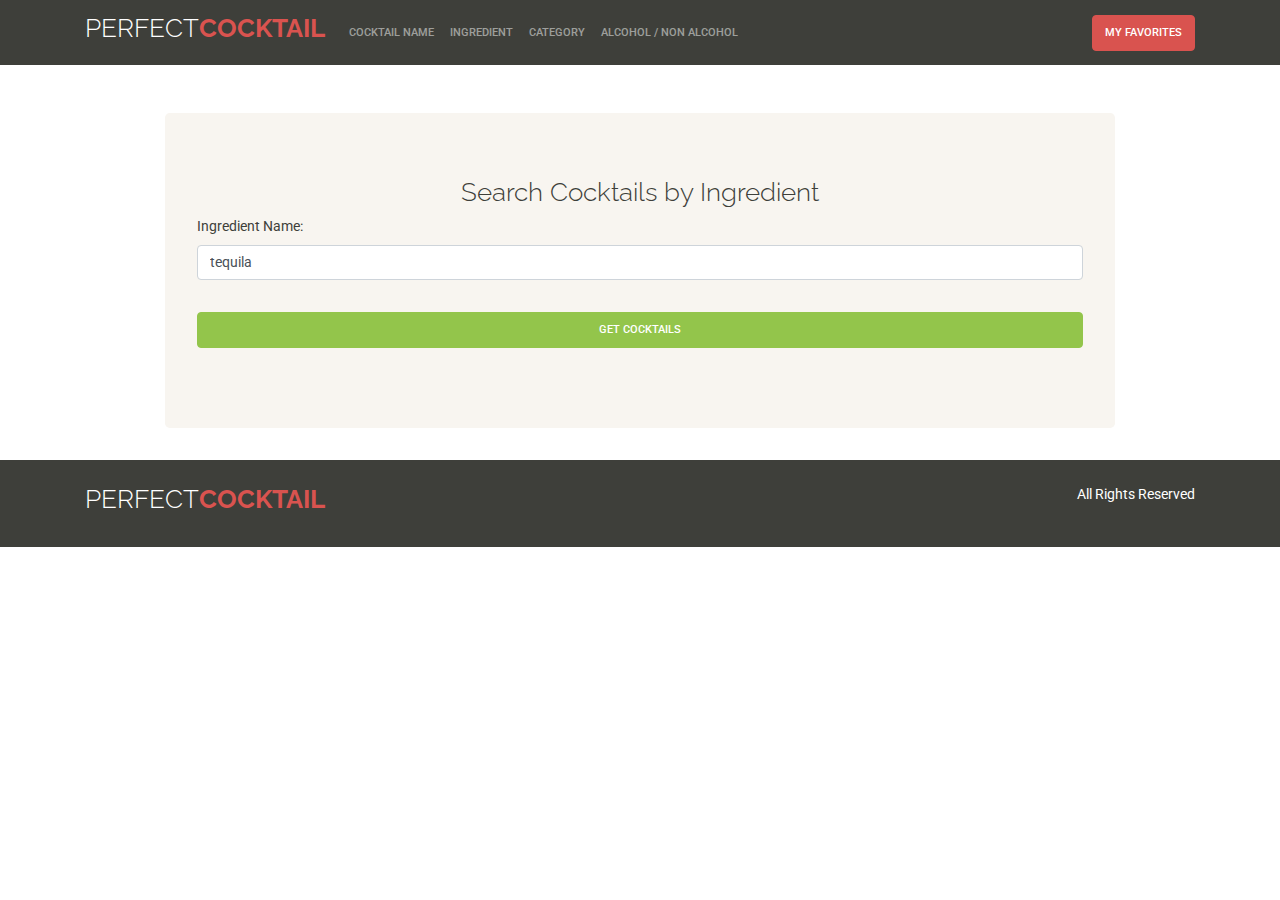
==== ingredient.html @ c0814a93 "first commit" ====
<!DOCTYPE html>
<html lang="en">
<head>
    <meta charset="UTF-8">
    <meta name="viewport" content="width=device-width, initial-scale=1.0">
    <meta http-equiv="X-UA-Compatible" content="ie=edge">
    <title>Perfect Cocktail | Search by Name</title>
    <link rel="stylesheet" href="css/bootstrap.css">
    <link href="https://fonts.googleapis.com/css?family=Raleway:300,700,900" rel="stylesheet">
    <link rel="stylesheet" href="css/custom.css">
</head>
<body>
<nav class="navbar navbar-expand-lg navbar-dark bg-primary">
        <div class="container">
            <a class="navbar-brand text-uppercase" href="index.html">
                <h1 class="sitename">PERFECT<span>COCKTAIL</span> </h1>
            </a>
            <button class="navbar-toggler" type="button" data-toggle="collapse" data-target="#navbar" aria-controls="navbar" aria-expanded="false" aria-label="Toggle navigation">
                <span class="navbar-toggler-icon"></span>
            </button>
            <div class="collapse navbar-collapse" id="navbar">
                    <ul class="navbar-nav mr-auto">
                        <li class="nav-item">
                            <a class="nav-link" href="index.html">Cocktail Name</a>
                        </li>
                        <li class="nav-item">
                            <a class="nav-link" href="ingredient.html">Ingredient</a>
                        </li>
                        <li class="nav-item">
                            <a class="nav-link" href="category.html">Category</a>
                        </li>
                        <li class="nav-item">
                            <a class="nav-link" href="filter-alcohol.html">Alcohol / Non Alcohol</a>
                        </li>
                    </ul>
            </div>
            <div class="dropdown">
                    <a href="favorites.html" class="btn btn-danger">
                           My Favorites
                    </a>
            </div>
    </div>
</nav>

<div id="content" class="mt-5">
    <div class="container">
        <div class="row justify-content-center">
                <div class="jumbotron col-12 col-md-10">
                    <h1 class="text-center">Search Cocktails by Ingredient</h1>

                        <div class="row">
                            <div class="col-12">
                                    <form action="#" id="search-form">
                                            <div class="form-group">
                                                    <label for="search">Ingredient Name:</label>
                                                    <input type="text" class="form-control" id="search" value="tequila" placeholder="Eg. Gin or Tequila  or  Vodka">
                                            </div>
                                            <div class="form-group pt-3">
                                                    <input type="hidden" id="type" value="ingredient">
                                                    <button type="submit" class="btn btn-success d-block">
                                                        Get Cocktails
                                                    </button>
                                            </div>
                                    </form>
                                    
                            </div>

                            <div class="col-12 mt-5 results-wrapper" style="display:none;" >
                                <h1 class="text-center">Results: <span id="total"></span></h1>
                                <div id="results" class="mt-5 row"></div>
                            </div>
                        </div>
                </div>
        </div>
    </div>
</div> <!--#content-->

<div class="modal fade" id="recipe" tabindex="-1" role="dialog"  aria-hidden="true">
    <div class="modal-dialog modal-dialog-centered" role="document">
            <div class="modal-content">
                <div class="modal-header">
                    <h2 class="modal-title"></h2>
                    <button type="button" class="close" data-dismiss="modal" aria-label="Close">
                        <span aria-hidden="true">&times;</span>
                    </button>
                </div>
                <div class="modal-body">
                        <h3 class="alert alert-success">Preparation:</h3>
                        <div class="description-text mb-4"></div>

                        <h3  class="alert alert-success">Ingredients:</h3>
                        <div class="ingredient-list">
                                <ul class="list-group"></ul>
                        </div>
                    <div class="ingredients mt-3">

                    </div>
                </div>
                <div class="modal-footer">
                    <button type="button" class="btn btn-secondary" data-dismiss="modal">Close</button>
                </div>
            </div>
    </div>
</div><!--.modal-->

<footer class="bg-primary p-4">
        <div class="container">
            <div class="row justify-content-between">
                <div class="col-md-4">
                    <h1 class="sitename">PERFECT<span>COCKTAIL</span> </h1>
                </div>
                <div class="col-md-4">
                    <p class="text-right">All Rights Reserved </p>
                </div>
            </div>
        </div>
</footer>

<script src="https://code.jquery.com/jquery-3.2.1.slim.min.js" integrity="sha384-KJ3o2DKtIkvYIK3UENzmM7KCkRr/rE9/Qpg6aAZGJwFDMVNA/GpGFF93hXpG5KkN" crossorigin="anonymous"></script>
<script src="https://cdnjs.cloudflare.com/ajax/libs/popper.js/1.12.9/umd/popper.min.js" integrity="sha384-ApNbgh9B+Y1QKtv3Rn7W3mgPxhU9K/ScQsAP7hUibX39j7fakFPskvXusvfa0b4Q" crossorigin="anonymous"></script>
<script src="https://maxcdn.bootstrapcdn.com/bootstrap/4.0.0/js/bootstrap.min.js" integrity="sha384-JZR6Spejh4U02d8jOt6vLEHfe/JQGiRRSQQxSfFWpi1MquVdAyjUar5+76PVCmYl" crossorigin="anonymous"></script>

<script src="js/CocktailAPI.js"></script>
<script src="js/CocktailDB.js"></script>
<script src="js/UI.js"></script>
<script src="js/app.js"></script>

</body>
</html>
---- css/custom.css ----
.navbar-brand {
    font-size: 1.6rem;
}
.sitename {
    color:white;
    font-family: 'Raleway', sans-serif;
    font-weight: 300;
}
.sitename span {
    color: #d9534f!important;
    font-weight: 700;
}
thead {
    color: white;
}
.card {
    position: relative;
}
.card .favorite-btn {
    position: absolute;
    right: -18px;
    top: 18px;
    background-color: white;
    width: 35px!important;
    height: 35px;
    border-radius: 50%;
    font-size: 22px;
    padding-left: 10px;
    color: #29ABE0;
}

.is-favorite {
    background-color:#29ABE0!important;
    color: white!important;
}


h1 {
    font-family: 'Raleway', sans-serif;
    font-weight: 300;
    font-size: 1.6rem;
}
.card-title {
    font-family: 'Raleway', sans-serif;
    font-weight: 300;
    font-size: 1.2rem;
}
.btn {
    width:100%;
}
footer p{
    color:white!important;
}
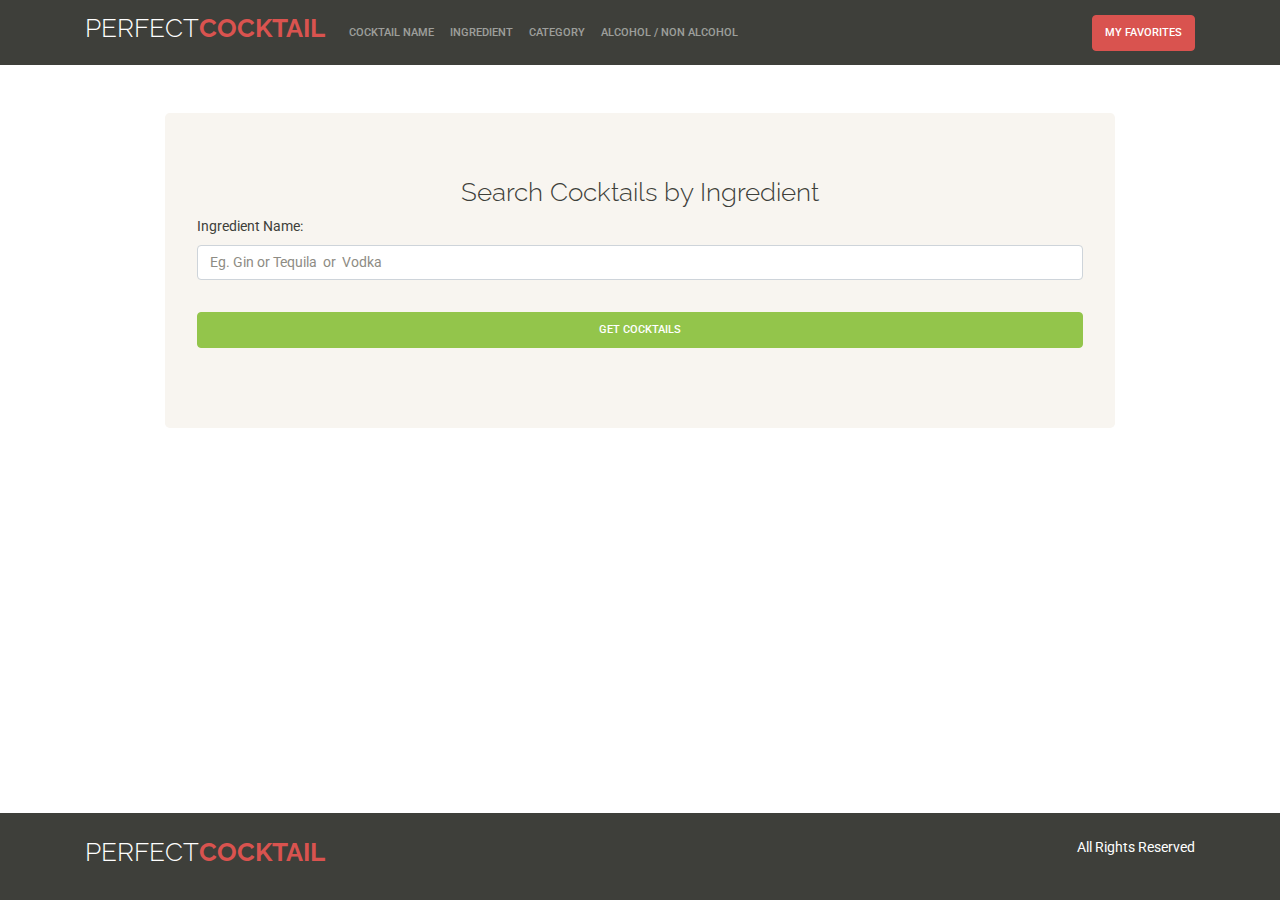
==== commit 18500686: "third and maybe final commit" ====
--- a/ingredient.html
+++ b/ingredient.html
@@ -53,7 +53,7 @@
                                     <form action="#" id="search-form">
                                             <div class="form-group">
                                                     <label for="search">Ingredient Name:</label>
-                                                    <input type="text" class="form-control" id="search" value="tequila" placeholder="Eg. Gin or Tequila  or  Vodka">
+                                                    <input type="text" class="form-control" id="search" value="" placeholder="Eg. Gin or Tequila  or  Vodka">
                                             </div>
                                             <div class="form-group pt-3">
                                                     <input type="hidden" id="type" value="ingredient">
--- a/css/custom.css
+++ b/css/custom.css
@@ -51,3 +51,8 @@
 footer p{
     color:white!important;
 }
+footer{
+   position:absolute;
+   bottom:0;
+   width:100%;   
+}
